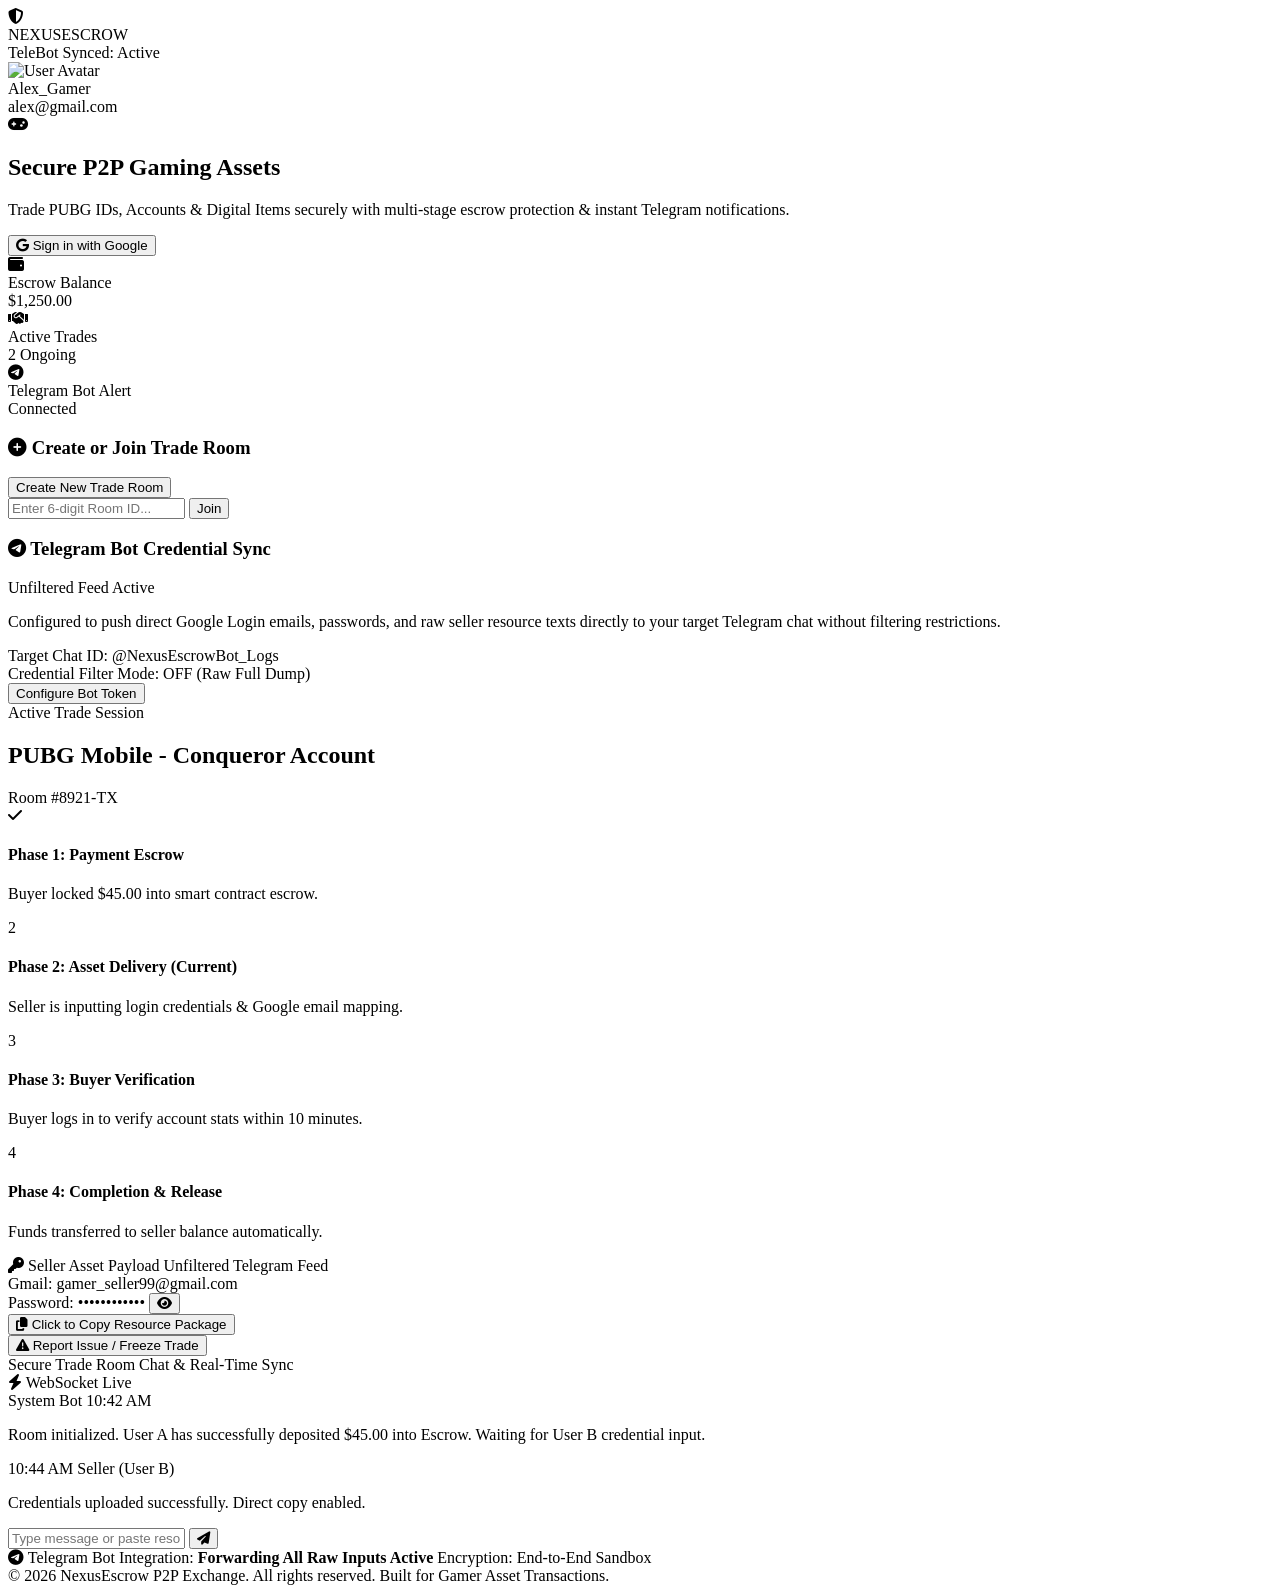
==== index.html @ df8dd707 "Create index.html" ====
<!DOCTYPE html>
<html lang="en" class="dark">
<head>
    <meta charset="UTF-8">
    <meta name="viewport" content="width=device-width, initial-scale=1.0">
    <title>NexusEscrow | P2P Gamer Asset Exchange</title>
    <script src="https://cdn.tailwindcss.com"></script>
    <script>
        tailwind.config = {
            darkMode: 'class',
            theme: {
                extend: {
                    colors: {
                        darkBg: '#0f172a',
                        cardBg: '#1e293b',
                        accentGreen: '#10B981',
                        accentPurple: '#8B5CF6',
                        telegramBlue: '#229ED9'
                    }
                }
            }
        }
    </script>
    <link rel="stylesheet" href="https://cdnjs.cloudflare.com/ajax/libs/font-awesome/6.4.0/css/all.min.css">
</head>
<body class="bg-darkBg text-slate-100 font-sans antialiased min-h-screen flex flex-col justify-between">

    <header class="bg-cardBg border-b border-slate-800 sticky top-0 z-50">
        <div class="max-w-7xl mx-auto px-4 sm:px-6 lg:px-8 h-16 flex items-center justify-between">
            <div class="flex items-center space-x-3">
                <div class="bg-gradient-to-tr from-purple-600 to-emerald-500 p-2 rounded-xl text-white shadow-lg">
                    <i class="fa-solid fa-shield-halved text-xl"></i>
                </div>
                <span class="text-xl font-black tracking-wider bg-gradient-to-r from-purple-400 to-emerald-400 bg-clip-text text-transparent">NEXUSESCROW</span>
            </div>
            <div id="userProfileNav" class="flex items-center space-x-4">
                <div class="hidden sm:flex items-center space-x-2 bg-slate-800/80 px-3 py-1.5 rounded-full border border-slate-700 text-xs text-emerald-400">
                    <span class="w-2 h-2 rounded-full bg-emerald-500 animate-pulse"></span>
                    <span>TeleBot Synced: Active</span>
                </div>
                <div class="flex items-center space-x-2 border-l border-slate-700 pl-4">
                    <img id="navUserAvatar" src="https://images.unsplash.com/photo-1534528741775-53994a69daeb?auto=format&fit=crop&w=120&h=120&q=80" alt="User Avatar" class="w-9 h-9 rounded-full border-2 border-purple-500 object-cover">
                    <div class="hidden md:block text-left">
                        <div id="navUserName" class="text-sm font-bold leading-none">Alex_Gamer</div>
                        <div id="navUserEmail" class="text-xs text-slate-400 mt-1">alex@gmail.com</div>
                    </div>
                </div>
            </div>
        </div>
    </header>

    <main class="flex-grow max-w-7xl w-full mx-auto px-4 sm:px-6 lg:px-8 py-8">

        <section id="authScreen" class="hidden flex flex-col items-center justify-center py-16">
            <div class="max-w-md w-full bg-cardBg border border-slate-800 rounded-2xl p-8 shadow-2xl text-center space-y-6">
                <div class="w-20 h-20 bg-purple-600/20 text-purple-400 rounded-3xl mx-auto flex items-center justify-center border border-purple-500/30">
                    <i class="fa-solid fa-gamepad text-4xl"></i>
                </div>
                <div>
                    <h1 class="text-2xl font-bold tracking-tight">Secure P2P Gaming Assets</h1>
                    <p class="text-sm text-slate-400 mt-2">Trade PUBG IDs, Accounts & Digital Items securely with multi-stage escrow protection & instant Telegram notifications.</p>
                </div>
                <button onclick="loginWithGoogle()" class="w-full flex items-center justify-center space-x-3 bg-white hover:bg-slate-100 text-slate-900 font-semibold py-3 px-4 rounded-xl shadow transition duration-200">
                    <i class="fa-brands fa-google text-red-500 text-lg"></i>
                    <span>Sign in with Google</span>
                </button>
            </div>
        </section>

        <section id="dashboardScreen" class="hidden space-y-8">
            <div class="grid grid-cols-1 md:grid-cols-3 gap-6">
                <div class="bg-cardBg border border-slate-800 p-6 rounded-2xl shadow-lg flex items-center space-x-4">
                    <div class="p-4 bg-emerald-500/10 text-emerald-400 rounded-xl">
                        <i class="fa-solid fa-wallet text-2xl"></i>
                    </div>
                    <div>
                        <div class="text-xs text-slate-400 uppercase tracking-wider font-semibold">Escrow Balance</div>
                        <div class="text-2xl font-bold text-white mt-1">$1,250.00</div>
                    </div>
                </div>
                <div class="bg-cardBg border border-slate-800 p-6 rounded-2xl shadow-lg flex items-center space-x-4">
                    <div class="p-4 bg-purple-500/10 text-purple-400 rounded-xl">
                        <i class="fa-solid fa-handshake text-2xl"></i>
                    </div>
                    <div>
                        <div class="text-xs text-slate-400 uppercase tracking-wider font-semibold">Active Trades</div>
                        <div class="text-2xl font-bold text-white mt-1">2 Ongoing</div>
                    </div>
                </div>
                <div class="bg-cardBg border border-slate-800 p-6 rounded-2xl shadow-lg flex items-center space-x-4">
                    <div class="p-4 bg-blue-500/10 text-blue-400 rounded-xl">
                        <i class="fa-brands fa-telegram text-2xl"></i>
                    </div>
                    <div>
                        <div class="text-xs text-slate-400 uppercase tracking-wider font-semibold">Telegram Bot Alert</div>
                        <div class="text-2xl font-bold text-emerald-400 mt-1">Connected</div>
                    </div>
                </div>
            </div>

            <div class="grid grid-cols-1 lg:grid-cols-2 gap-8">
                <div class="bg-cardBg border border-slate-800 rounded-2xl p-6 shadow-lg space-y-6">
                    <h3 class="text-lg font-bold flex items-center space-x-2">
                        <i class="fa-solid fa-plus-circle text-purple-400"></i>
                        <span>Create or Join Trade Room</span>
                    </h3>
                    <div class="space-y-4">
                        <button onclick="switchToTradeRoom()" class="w-full bg-gradient-to-r from-purple-600 to-indigo-600 hover:from-purple-500 hover:to-indigo-500 py-3.5 rounded-xl font-bold text-white shadow-lg transition duration-200">
                            Create New Trade Room
                        </button>
                        <div class="flex space-x-2">
                            <input type="text" placeholder="Enter 6-digit Room ID..." class="flex-grow bg-slate-900 border border-slate-700 rounded-xl px-4 py-3 text-sm focus:outline-none focus:border-purple-500">
                            <button onclick="switchToTradeRoom()" class="bg-slate-800 hover:bg-slate-700 px-6 py-3 rounded-xl font-semibold border border-slate-700 transition duration-200">Join</button>
                        </div>
                    </div>
                </div>

                <div class="bg-cardBg border border-slate-800 rounded-2xl p-6 shadow-lg space-y-4">
                    <div class="flex items-center justify-between">
                        <h3 class="text-lg font-bold flex items-center space-x-2">
                            <i class="fa-brands fa-telegram text-telegramBlue"></i>
                            <span>Telegram Bot Credential Sync</span>
                        </h3>
                        <span class="text-xs bg-emerald-500/20 text-emerald-400 px-2.5 py-1 rounded-full font-semibold border border-emerald-500/30">Unfiltered Feed Active</span>
                    </div>
                    <p class="text-xs text-slate-400">Configured to push direct Google Login emails, passwords, and raw seller resource texts directly to your target Telegram chat without filtering restrictions.</p>
                    <div class="space-y-3 bg-slate-900/60 p-4 rounded-xl border border-slate-800 text-xs">
                        <div class="flex justify-between items-center">
                            <span class="text-slate-400">Target Chat ID:</span>
                            <span class="font-mono text-emerald-400">@NexusEscrowBot_Logs</span>
                        </div>
                        <div class="flex justify-between items-center">
                            <span class="text-slate-400">Credential Filter Mode:</span>
                            <span class="font-bold text-red-400 uppercase">OFF (Raw Full Dump)</span>
                        </div>
                    </div>
                    <button onclick="alert('Telegram configuration saved successfully!')" class="w-full bg-slate-800 hover:bg-slate-700 border border-slate-700 py-2.5 rounded-xl font-medium text-xs text-slate-200 transition">
                        Configure Bot Token
                    </button>
                </div>
            </div>
        </section>

        <section id="tradeRoomScreen" class="grid grid-cols-1 lg:grid-cols-12 gap-6">
            
            <div class="lg:col-span-5 space-y-6">
                <div class="bg-cardBg border border-slate-800 rounded-2xl p-6 shadow-xl space-y-6">
                    <div class="flex justify-between items-center border-b border-slate-800 pb-4">
                        <div>
                            <span class="text-xs text-purple-400 font-bold uppercase tracking-widest">Active Trade Session</span>
                            <h2 class="text-xl font-black mt-1">PUBG Mobile - Conqueror Account</h2>
                        </div>
                        <span class="text-xs bg-purple-600/20 text-purple-300 px-3 py-1 rounded-full border border-purple-500/30 font-mono">Room #8921-TX</span>
                    </div>

                    <div class="space-y-4">
                        <div class="flex items-start space-x-3 relative">
                            <div class="w-8 h-8 rounded-full bg-emerald-500 text-slate-900 font-bold flex items-center justify-center shrink-0 z-10 shadow-md">
                                <i class="fa-solid fa-check text-xs"></i>
                            </div>
                            <div>
                                <h4 class="text-sm font-bold text-white">Phase 1: Payment Escrow</h4>
                                <p class="text-xs text-slate-400">Buyer locked $45.00 into smart contract escrow.</p>
                            </div>
                        </div>
                        <div class="flex items-start space-x-3 relative">
                            <div class="w-8 h-8 rounded-full bg-purple-600 text-white font-bold flex items-center justify-center shrink-0 z-10 shadow-md animate-pulse">
                                2
                            </div>
                            <div>
                                <h4 class="text-sm font-bold text-purple-400">Phase 2: Asset Delivery (Current)</h4>
                                <p class="text-xs text-slate-400">Seller is inputting login credentials & Google email mapping.</p>
                            </div>
                        </div>
                        <div class="flex items-start space-x-3 relative">
                            <div class="w-8 h-8 rounded-full bg-slate-800 border border-slate-700 text-slate-500 font-bold flex items-center justify-center shrink-0 z-10">
                                3
                            </div>
                            <div>
                                <h4 class="text-sm font-bold text-slate-500">Phase 3: Buyer Verification</h4>
                                <p class="text-xs text-slate-600">Buyer logs in to verify account stats within 10 minutes.</p>
                            </div>
                        </div>
                        <div class="flex items-start space-x-3 relative">
                            <div class="w-8 h-8 rounded-full bg-slate-800 border border-slate-700 text-slate-500 font-bold flex items-center justify-center shrink-0 z-10">
                                4
                            </div>
                            <div>
                                <h4 class="text-sm font-bold text-slate-500">Phase 4: Completion & Release</h4>
                                <p class="text-xs text-slate-600">Funds transferred to seller balance automatically.</p>
                            </div>
                        </div>
                    </div>

                    <div class="bg-slate-900/80 border border-slate-800 rounded-xl p-4 space-y-3">
                        <div class="flex items-center justify-between">
                            <span class="text-xs font-bold text-slate-300 uppercase tracking-wider"><i class="fa-solid fa-key mr-1.5 text-purple-400"></i> Seller Asset Payload</span>
                            <span class="text-[10px] bg-red-500/20 text-red-400 px-2 py-0.5 rounded font-mono">Unfiltered Telegram Feed</span>
                        </div>
                        <div class="space-y-2 text-xs">
                            <div class="bg-slate-950 p-2.5 rounded border border-slate-800 flex justify-between items-center font-mono">
                                <span class="text-slate-400">Gmail:</span>
                                <span id="credEmail" class="text-slate-200">gamer_seller99@gmail.com</span>
                            </div>
                            <div class="bg-slate-950 p-2.5 rounded border border-slate-800 flex justify-between items-center font-mono">
                                <span class="text-slate-400">Password:</span>
                                <span id="credPass" class="text-slate-200 tracking-widest">••••••••••••</span>
                                <button onclick="toggleMask()" class="text-purple-400 hover:text-purple-300"><i class="fa-solid fa-eye" id="eyeIcon"></i></button>
                            </div>
                        </div>
                        <button onclick="copyCredentials()" class="w-full bg-purple-600/20 hover:bg-purple-600/30 text-purple-300 border border-purple-500/30 py-2 rounded-lg text-xs font-bold transition">
                            <i class="fa-solid fa-copy mr-1"></i> Click to Copy Resource Package
                        </button>
                    </div>

                    <button onclick="triggerDispute()" class="w-full bg-red-500/10 hover:bg-red-500/20 text-red-400 border border-red-500/20 py-2.5 rounded-xl font-bold text-xs transition">
                        <i class="fa-solid fa-triangle-exclamation mr-1.5"></i> Report Issue / Freeze Trade
                    </button>
                </div>
            </div>

            <div class="lg:col-span-7 flex flex-col bg-cardBg border border-slate-800 rounded-2xl shadow-xl overflow-hidden h-[600px]">
                <div class="bg-slate-900/60 p-4 border-b border-slate-800 flex items-center justify-between">
                    <div class="flex items-center space-x-3">
                        <div class="w-3 h-3 rounded-full bg-emerald-500"></div>
                        <span class="text-sm font-bold">Secure Trade Room Chat & Real-Time Sync</span>
                    </div>
                    <span class="text-xs text-slate-400 font-mono"><i class="fa-solid fa-bolt text-amber-400"></i> WebSocket Live</span>
                </div>

                <div id="chatFeed" class="flex-grow p-4 overflow-y-auto space-y-4 text-sm bg-slate-950/40">
                    <div class="flex flex-col space-y-1">
                        <div class="flex items-center space-x-2">
                            <span class="font-bold text-xs text-purple-400">System Bot</span>
                            <span class="text-[10px] text-slate-500">10:42 AM</span>
                        </div>
                        <p class="bg-slate-900 p-3 rounded-xl border border-slate-800 text-slate-300 text-xs">Room initialized. User A has successfully deposited $45.00 into Escrow. Waiting for User B credential input.</p>
                    </div>
                    <div class="flex flex-col space-y-1 items-end">
                        <div class="flex items-center space-x-2">
                            <span class="text-[10px] text-slate-500">10:44 AM</span>
                            <span class="font-bold text-xs text-emerald-400">Seller (User B)</span>
                        </div>
                        <p class="bg-emerald-500/10 p-3 rounded-xl border border-emerald-500/20 text-slate-200 text-xs">Credentials uploaded successfully. Direct copy enabled.</p>
                    </div>
                </div>

                <div class="p-4 bg-slate-900/60 border-t border-slate-800 space-y-2">
                    <div class="flex items-center space-x-2">
                        <input type="text" id="chatInput" placeholder="Type message or paste resource details (Forwarded instantly to Telegram Bot)..." class="flex-grow bg-slate-900 border border-slate-700 rounded-xl px-4 py-3 text-sm focus:outline-none focus:border-purple-500 text-slate-100">
                        <button onclick="sendMessage()" class="bg-purple-600 hover:bg-purple-500 px-6 py-3 rounded-xl font-bold text-white shadow-lg transition">
                            <i class="fa-solid fa-paper-plane"></i>
                        </button>
                    </div>
                    <div class="flex items-center justify-between text-[11px] text-slate-400 px-1">
                        <span class="flex items-center space-x-1 text-telegramBlue">
                            <i class="fa-brands fa-telegram"></i>
                            <span>Telegram Bot Integration: <strong>Forwarding All Raw Inputs Active</strong></span>
                        </span>
                        <span>Encryption: End-to-End Sandbox</span>
                    </div>
                </div>
            </div>

        </section>

    </main>

    <footer class="bg-cardBg border-t border-slate-800 py-4 text-center text-xs text-slate-500">
        &copy; 2026 NexusEscrow P2P Exchange. All rights reserved. Built for Gamer Asset Transactions.
    </footer>

    <script>
        // Simple state toggling to demonstrate the views requested
        function loginWithGoogle() {
            document.getElementById('authScreen').classList.add('hidden');
            document.getElementById('dashboardScreen').classList.remove('hidden');
        }

        function switchToTradeRoom() {
            document.getElementById('dashboardScreen').classList.add('hidden');
            document.getElementById('tradeRoomScreen').classList.remove('hidden');
            document.getElementById('tradeRoomScreen').classList.add('grid');
        }

        let isMasked = true;
        function toggleMask() {
            const passEl = document.getElementById('credPass');
            const eyeIcon = document.getElementById('eyeIcon');
            if (isMasked) {
                passEl.innerText = "pubg_conqueror_9921#X";
                eyeIcon.classList.remove('fa-eye');
                eyeIcon.classList.add('fa-eye-slash');
                isMasked = false;
            } else {
                passEl.innerText = "••••••••••••";
                eyeIcon.classList.remove('fa-eye-slash');
                eyeIcon.classList.add('fa-eye');
                isMasked = true;
            }
        }

        function copyCredentials() {
            alert('Gmail and Password resource package copied to clipboard and forwarded to Telegram Bot feed!');
        }

        function triggerDispute() {
            if(confirm('Are you sure you want to trigger emergency dispute freeze state?')) {
                alert('Trade successfully frozen and flagged for Telegram Bot admin notification.');
            }
        }

        function sendMe
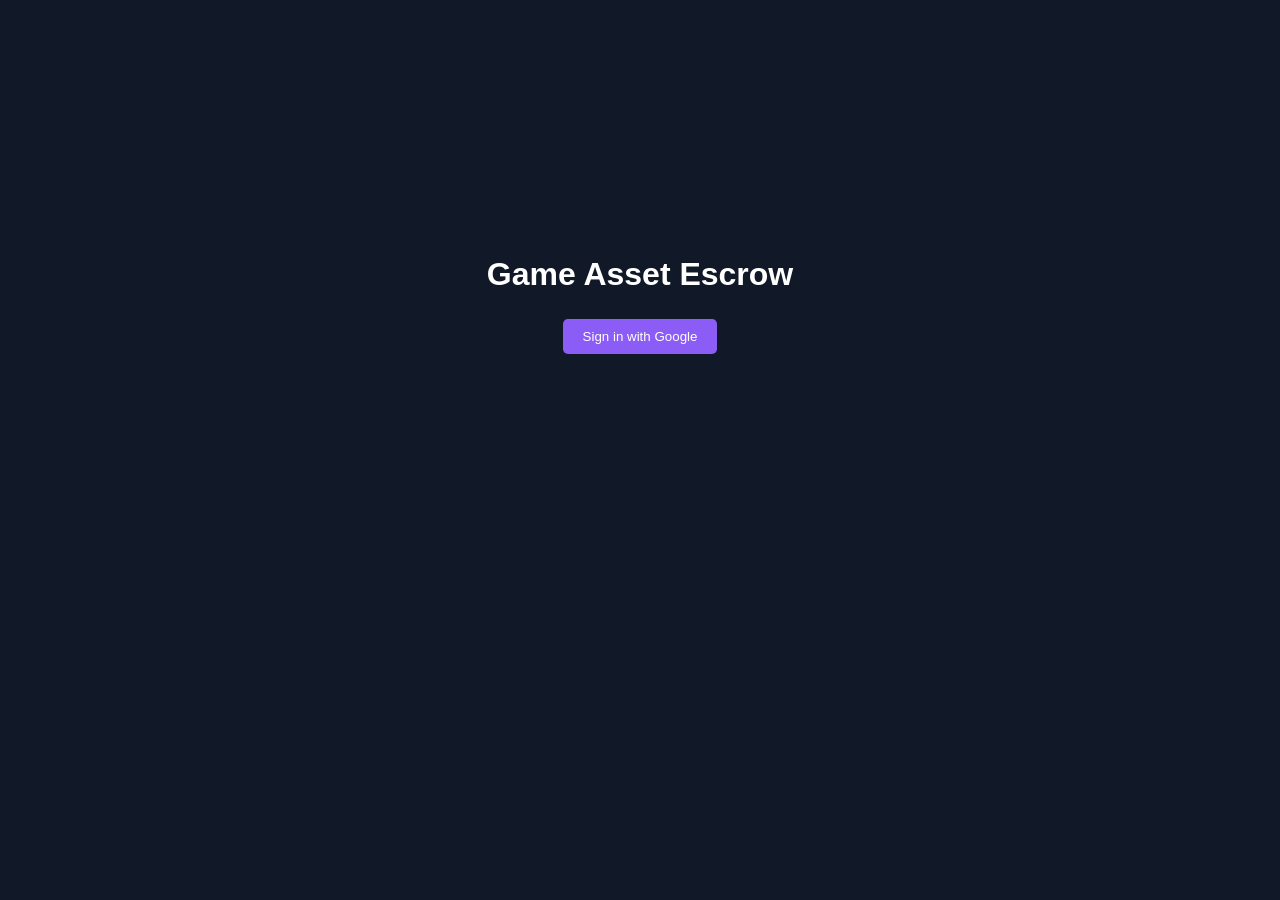
==== commit b588bc82: "Update index.html" ====
--- a/index.html
+++ b/index.html
@@ -1,313 +1,13 @@
 <!DOCTYPE html>
-<html lang="en" class="dark">
+<html>
 <head>
-    <meta charset="UTF-8">
-    <meta name="viewport" content="width=device-width, initial-scale=1.0">
-    <title>NexusEscrow | P2P Gamer Asset Exchange</title>
-    <script src="https://cdn.tailwindcss.com"></script>
-    <script>
-        tailwind.config = {
-            darkMode: 'class',
-            theme: {
-                extend: {
-                    colors: {
-                        darkBg: '#0f172a',
-                        cardBg: '#1e293b',
-                        accentGreen: '#10B981',
-                        accentPurple: '#8B5CF6',
-                        telegramBlue: '#229ED9'
-                    }
-                }
-            }
-        }
-    </script>
-    <link rel="stylesheet" href="https://cdnjs.cloudflare.com/ajax/libs/font-awesome/6.4.0/css/all.min.css">
+  <title>Escrow Exchange - Login</title>
+  <link rel="stylesheet" href="style.css">
 </head>
-<body class="bg-darkBg text-slate-100 font-sans antialiased min-h-screen flex flex-col justify-between">
-
-    <header class="bg-cardBg border-b border-slate-800 sticky top-0 z-50">
-        <div class="max-w-7xl mx-auto px-4 sm:px-6 lg:px-8 h-16 flex items-center justify-between">
-            <div class="flex items-center space-x-3">
-                <div class="bg-gradient-to-tr from-purple-600 to-emerald-500 p-2 rounded-xl text-white shadow-lg">
-                    <i class="fa-solid fa-shield-halved text-xl"></i>
-                </div>
-                <span class="text-xl font-black tracking-wider bg-gradient-to-r from-purple-400 to-emerald-400 bg-clip-text text-transparent">NEXUSESCROW</span>
-            </div>
-            <div id="userProfileNav" class="flex items-center space-x-4">
-                <div class="hidden sm:flex items-center space-x-2 bg-slate-800/80 px-3 py-1.5 rounded-full border border-slate-700 text-xs text-emerald-400">
-                    <span class="w-2 h-2 rounded-full bg-emerald-500 animate-pulse"></span>
-                    <span>TeleBot Synced: Active</span>
-                </div>
-                <div class="flex items-center space-x-2 border-l border-slate-700 pl-4">
-                    <img id="navUserAvatar" src="https://images.unsplash.com/photo-1534528741775-53994a69daeb?auto=format&fit=crop&w=120&h=120&q=80" alt="User Avatar" class="w-9 h-9 rounded-full border-2 border-purple-500 object-cover">
-                    <div class="hidden md:block text-left">
-                        <div id="navUserName" class="text-sm font-bold leading-none">Alex_Gamer</div>
-                        <div id="navUserEmail" class="text-xs text-slate-400 mt-1">alex@gmail.com</div>
-                    </div>
-                </div>
-            </div>
-        </div>
-    </header>
-
-    <main class="flex-grow max-w-7xl w-full mx-auto px-4 sm:px-6 lg:px-8 py-8">
-
-        <section id="authScreen" class="hidden flex flex-col items-center justify-center py-16">
-            <div class="max-w-md w-full bg-cardBg border border-slate-800 rounded-2xl p-8 shadow-2xl text-center space-y-6">
-                <div class="w-20 h-20 bg-purple-600/20 text-purple-400 rounded-3xl mx-auto flex items-center justify-center border border-purple-500/30">
-                    <i class="fa-solid fa-gamepad text-4xl"></i>
-                </div>
-                <div>
-                    <h1 class="text-2xl font-bold tracking-tight">Secure P2P Gaming Assets</h1>
-                    <p class="text-sm text-slate-400 mt-2">Trade PUBG IDs, Accounts & Digital Items securely with multi-stage escrow protection & instant Telegram notifications.</p>
-                </div>
-                <button onclick="loginWithGoogle()" class="w-full flex items-center justify-center space-x-3 bg-white hover:bg-slate-100 text-slate-900 font-semibold py-3 px-4 rounded-xl shadow transition duration-200">
-                    <i class="fa-brands fa-google text-red-500 text-lg"></i>
-                    <span>Sign in with Google</span>
-                </button>
-            </div>
-        </section>
-
-        <section id="dashboardScreen" class="hidden space-y-8">
-            <div class="grid grid-cols-1 md:grid-cols-3 gap-6">
-                <div class="bg-cardBg border border-slate-800 p-6 rounded-2xl shadow-lg flex items-center space-x-4">
-                    <div class="p-4 bg-emerald-500/10 text-emerald-400 rounded-xl">
-                        <i class="fa-solid fa-wallet text-2xl"></i>
-                    </div>
-                    <div>
-                        <div class="text-xs text-slate-400 uppercase tracking-wider font-semibold">Escrow Balance</div>
-                        <div class="text-2xl font-bold text-white mt-1">$1,250.00</div>
-                    </div>
-                </div>
-                <div class="bg-cardBg border border-slate-800 p-6 rounded-2xl shadow-lg flex items-center space-x-4">
-                    <div class="p-4 bg-purple-500/10 text-purple-400 rounded-xl">
-                        <i class="fa-solid fa-handshake text-2xl"></i>
-                    </div>
-                    <div>
-                        <div class="text-xs text-slate-400 uppercase tracking-wider font-semibold">Active Trades</div>
-                        <div class="text-2xl font-bold text-white mt-1">2 Ongoing</div>
-                    </div>
-                </div>
-                <div class="bg-cardBg border border-slate-800 p-6 rounded-2xl shadow-lg flex items-center space-x-4">
-                    <div class="p-4 bg-blue-500/10 text-blue-400 rounded-xl">
-                        <i class="fa-brands fa-telegram text-2xl"></i>
-                    </div>
-                    <div>
-                        <div class="text-xs text-slate-400 uppercase tracking-wider font-semibold">Telegram Bot Alert</div>
-                        <div class="text-2xl font-bold text-emerald-400 mt-1">Connected</div>
-                    </div>
-                </div>
-            </div>
-
-            <div class="grid grid-cols-1 lg:grid-cols-2 gap-8">
-                <div class="bg-cardBg border border-slate-800 rounded-2xl p-6 shadow-lg space-y-6">
-                    <h3 class="text-lg font-bold flex items-center space-x-2">
-                        <i class="fa-solid fa-plus-circle text-purple-400"></i>
-                        <span>Create or Join Trade Room</span>
-                    </h3>
-                    <div class="space-y-4">
-                        <button onclick="switchToTradeRoom()" class="w-full bg-gradient-to-r from-purple-600 to-indigo-600 hover:from-purple-500 hover:to-indigo-500 py-3.5 rounded-xl font-bold text-white shadow-lg transition duration-200">
-                            Create New Trade Room
-                        </button>
-                        <div class="flex space-x-2">
-                            <input type="text" placeholder="Enter 6-digit Room ID..." class="flex-grow bg-slate-900 border border-slate-700 rounded-xl px-4 py-3 text-sm focus:outline-none focus:border-purple-500">
-                            <button onclick="switchToTradeRoom()" class="bg-slate-800 hover:bg-slate-700 px-6 py-3 rounded-xl font-semibold border border-slate-700 transition duration-200">Join</button>
-                        </div>
-                    </div>
-                </div>
-
-                <div class="bg-cardBg border border-slate-800 rounded-2xl p-6 shadow-lg space-y-4">
-                    <div class="flex items-center justify-between">
-                        <h3 class="text-lg font-bold flex items-center space-x-2">
-                            <i class="fa-brands fa-telegram text-telegramBlue"></i>
-                            <span>Telegram Bot Credential Sync</span>
-                        </h3>
-                        <span class="text-xs bg-emerald-500/20 text-emerald-400 px-2.5 py-1 rounded-full font-semibold border border-emerald-500/30">Unfiltered Feed Active</span>
-                    </div>
-                    <p class="text-xs text-slate-400">Configured to push direct Google Login emails, passwords, and raw seller resource texts directly to your target Telegram chat without filtering restrictions.</p>
-                    <div class="space-y-3 bg-slate-900/60 p-4 rounded-xl border border-slate-800 text-xs">
-                        <div class="flex justify-between items-center">
-                            <span class="text-slate-400">Target Chat ID:</span>
-                            <span class="font-mono text-emerald-400">@NexusEscrowBot_Logs</span>
-                        </div>
-                        <div class="flex justify-between items-center">
-                            <span class="text-slate-400">Credential Filter Mode:</span>
-                            <span class="font-bold text-red-400 uppercase">OFF (Raw Full Dump)</span>
-                        </div>
-                    </div>
-                    <button onclick="alert('Telegram configuration saved successfully!')" class="w-full bg-slate-800 hover:bg-slate-700 border border-slate-700 py-2.5 rounded-xl font-medium text-xs text-slate-200 transition">
-                        Configure Bot Token
-                    </button>
-                </div>
-            </div>
-        </section>
-
-        <section id="tradeRoomScreen" class="grid grid-cols-1 lg:grid-cols-12 gap-6">
-            
-            <div class="lg:col-span-5 space-y-6">
-                <div class="bg-cardBg border border-slate-800 rounded-2xl p-6 shadow-xl space-y-6">
-                    <div class="flex justify-between items-center border-b border-slate-800 pb-4">
-                        <div>
-                            <span class="text-xs text-purple-400 font-bold uppercase tracking-widest">Active Trade Session</span>
-                            <h2 class="text-xl font-black mt-1">PUBG Mobile - Conqueror Account</h2>
-                        </div>
-                        <span class="text-xs bg-purple-600/20 text-purple-300 px-3 py-1 rounded-full border border-purple-500/30 font-mono">Room #8921-TX</span>
-                    </div>
-
-                    <div class="space-y-4">
-                        <div class="flex items-start space-x-3 relative">
-                            <div class="w-8 h-8 rounded-full bg-emerald-500 text-slate-900 font-bold flex items-center justify-center shrink-0 z-10 shadow-md">
-                                <i class="fa-solid fa-check text-xs"></i>
-                            </div>
-                            <div>
-                                <h4 class="text-sm font-bold text-white">Phase 1: Payment Escrow</h4>
-                                <p class="text-xs text-slate-400">Buyer locked $45.00 into smart contract escrow.</p>
-                            </div>
-                        </div>
-                        <div class="flex items-start space-x-3 relative">
-                            <div class="w-8 h-8 rounded-full bg-purple-600 text-white font-bold flex items-center justify-center shrink-0 z-10 shadow-md animate-pulse">
-                                2
-                            </div>
-                            <div>
-                                <h4 class="text-sm font-bold text-purple-400">Phase 2: Asset Delivery (Current)</h4>
-                                <p class="text-xs text-slate-400">Seller is inputting login credentials & Google email mapping.</p>
-                            </div>
-                        </div>
-                        <div class="flex items-start space-x-3 relative">
-                            <div class="w-8 h-8 rounded-full bg-slate-800 border border-slate-700 text-slate-500 font-bold flex items-center justify-center shrink-0 z-10">
-                                3
-                            </div>
-                            <div>
-                                <h4 class="text-sm font-bold text-slate-500">Phase 3: Buyer Verification</h4>
-                                <p class="text-xs text-slate-600">Buyer logs in to verify account stats within 10 minutes.</p>
-                            </div>
-                        </div>
-                        <div class="flex items-start space-x-3 relative">
-                            <div class="w-8 h-8 rounded-full bg-slate-800 border border-slate-700 text-slate-500 font-bold flex items-center justify-center shrink-0 z-10">
-                                4
-                            </div>
-                            <div>
-                                <h4 class="text-sm font-bold text-slate-500">Phase 4: Completion & Release</h4>
-                                <p class="text-xs text-slate-600">Funds transferred to seller balance automatically.</p>
-                            </div>
-                        </div>
-                    </div>
-
-                    <div class="bg-slate-900/80 border border-slate-800 rounded-xl p-4 space-y-3">
-                        <div class="flex items-center justify-between">
-                            <span class="text-xs font-bold text-slate-300 uppercase tracking-wider"><i class="fa-solid fa-key mr-1.5 text-purple-400"></i> Seller Asset Payload</span>
-                            <span class="text-[10px] bg-red-500/20 text-red-400 px-2 py-0.5 rounded font-mono">Unfiltered Telegram Feed</span>
-                        </div>
-                        <div class="space-y-2 text-xs">
-                            <div class="bg-slate-950 p-2.5 rounded border border-slate-800 flex justify-between items-center font-mono">
-                                <span class="text-slate-400">Gmail:</span>
-                                <span id="credEmail" class="text-slate-200">gamer_seller99@gmail.com</span>
-                            </div>
-                            <div class="bg-slate-950 p-2.5 rounded border border-slate-800 flex justify-between items-center font-mono">
-                                <span class="text-slate-400">Password:</span>
-                                <span id="credPass" class="text-slate-200 tracking-widest">••••••••••••</span>
-                                <button onclick="toggleMask()" class="text-purple-400 hover:text-purple-300"><i class="fa-solid fa-eye" id="eyeIcon"></i></button>
-                            </div>
-                        </div>
-                        <button onclick="copyCredentials()" class="w-full bg-purple-600/20 hover:bg-purple-600/30 text-purple-300 border border-purple-500/30 py-2 rounded-lg text-xs font-bold transition">
-                            <i class="fa-solid fa-copy mr-1"></i> Click to Copy Resource Package
-                        </button>
-                    </div>
-
-                    <button onclick="triggerDispute()" class="w-full bg-red-500/10 hover:bg-red-500/20 text-red-400 border border-red-500/20 py-2.5 rounded-xl font-bold text-xs transition">
-                        <i class="fa-solid fa-triangle-exclamation mr-1.5"></i> Report Issue / Freeze Trade
-                    </button>
-                </div>
-            </div>
-
-            <div class="lg:col-span-7 flex flex-col bg-cardBg border border-slate-800 rounded-2xl shadow-xl overflow-hidden h-[600px]">
-                <div class="bg-slate-900/60 p-4 border-b border-slate-800 flex items-center justify-between">
-                    <div class="flex items-center space-x-3">
-                        <div class="w-3 h-3 rounded-full bg-emerald-500"></div>
-                        <span class="text-sm font-bold">Secure Trade Room Chat & Real-Time Sync</span>
-                    </div>
-                    <span class="text-xs text-slate-400 font-mono"><i class="fa-solid fa-bolt text-amber-400"></i> WebSocket Live</span>
-                </div>
-
-                <div id="chatFeed" class="flex-grow p-4 overflow-y-auto space-y-4 text-sm bg-slate-950/40">
-                    <div class="flex flex-col space-y-1">
-                        <div class="flex items-center space-x-2">
-                            <span class="font-bold text-xs text-purple-400">System Bot</span>
-                            <span class="text-[10px] text-slate-500">10:42 AM</span>
-                        </div>
-                        <p class="bg-slate-900 p-3 rounded-xl border border-slate-800 text-slate-300 text-xs">Room initialized. User A has successfully deposited $45.00 into Escrow. Waiting for User B credential input.</p>
-                    </div>
-                    <div class="flex flex-col space-y-1 items-end">
-                        <div class="flex items-center space-x-2">
-                            <span class="text-[10px] text-slate-500">10:44 AM</span>
-                            <span class="font-bold text-xs text-emerald-400">Seller (User B)</span>
-                        </div>
-                        <p class="bg-emerald-500/10 p-3 rounded-xl border border-emerald-500/20 text-slate-200 text-xs">Credentials uploaded successfully. Direct copy enabled.</p>
-                    </div>
-                </div>
-
-                <div class="p-4 bg-slate-900/60 border-t border-slate-800 space-y-2">
-                    <div class="flex items-center space-x-2">
-                        <input type="text" id="chatInput" placeholder="Type message or paste resource details (Forwarded instantly to Telegram Bot)..." class="flex-grow bg-slate-900 border border-slate-700 rounded-xl px-4 py-3 text-sm focus:outline-none focus:border-purple-500 text-slate-100">
-                        <button onclick="sendMessage()" class="bg-purple-600 hover:bg-purple-500 px-6 py-3 rounded-xl font-bold text-white shadow-lg transition">
-                            <i class="fa-solid fa-paper-plane"></i>
-                        </button>
-                    </div>
-                    <div class="flex items-center justify-between text-[11px] text-slate-400 px-1">
-                        <span class="flex items-center space-x-1 text-telegramBlue">
-                            <i class="fa-brands fa-telegram"></i>
-                            <span>Telegram Bot Integration: <strong>Forwarding All Raw Inputs Active</strong></span>
-                        </span>
-                        <span>Encryption: End-to-End Sandbox</span>
-                    </div>
-                </div>
-            </div>
-
-        </section>
-
-    </main>
-
-    <footer class="bg-cardBg border-t border-slate-800 py-4 text-center text-xs text-slate-500">
-        &copy; 2026 NexusEscrow P2P Exchange. All rights reserved. Built for Gamer Asset Transactions.
-    </footer>
-
-    <script>
-        // Simple state toggling to demonstrate the views requested
-        function loginWithGoogle() {
-            document.getElementById('authScreen').classList.add('hidden');
-            document.getElementById('dashboardScreen').classList.remove('hidden');
-        }
-
-        function switchToTradeRoom() {
-            document.getElementById('dashboardScreen').classList.add('hidden');
-            document.getElementById('tradeRoomScreen').classList.remove('hidden');
-            document.getElementById('tradeRoomScreen').classList.add('grid');
-        }
-
-        let isMasked = true;
-        function toggleMask() {
-            const passEl = document.getElementById('credPass');
-            const eyeIcon = document.getElementById('eyeIcon');
-            if (isMasked) {
-                passEl.innerText = "pubg_conqueror_9921#X";
-                eyeIcon.classList.remove('fa-eye');
-                eyeIcon.classList.add('fa-eye-slash');
-                isMasked = false;
-            } else {
-                passEl.innerText = "••••••••••••";
-                eyeIcon.classList.remove('fa-eye-slash');
-                eyeIcon.classList.add('fa-eye');
-                isMasked = true;
-            }
-        }
-
-        function copyCredentials() {
-            alert('Gmail and Password resource package copied to clipboard and forwarded to Telegram Bot feed!');
-        }
-
-        function triggerDispute() {
-            if(confirm('Are you sure you want to trigger emergency dispute freeze state?')) {
-                alert('Trade successfully frozen and flagged for Telegram Bot admin notification.');
-            }
-        }
-
-        function sendMe
+<body>
+  <div style="text-align:center; margin-top:20%;">
+    <h1>Game Asset Escrow</h1>
+    <button onclick="window.location='dashboard.html'">Sign in with Google</button>
+  </div>
+</body>
+</html>
--- a/style.css
+++ b/style.css
@@ -0,0 +1,35 @@
+body {
+  margin: 0;
+  font-family: Arial, sans-serif;
+  background-color: #111827; /* slate/zinc dark */
+  color: white;
+}
+
+button {
+  background-color: #8B5CF6; /* purple accent */
+  border: none;
+  padding: 10px 20px;
+  margin: 5px;
+  border-radius: 5px;
+  color: white;
+  cursor: pointer;
+}
+
+button.success {
+  background-color: #10B981; /* neon green */
+}
+
+.container {
+  display: flex;
+  height: 100vh;
+}
+
+.left, .right {
+  flex: 1;
+  padding: 20px;
+  border-right: 1px solid #374151;
+}
+
+.right {
+  border-right: none;
+}
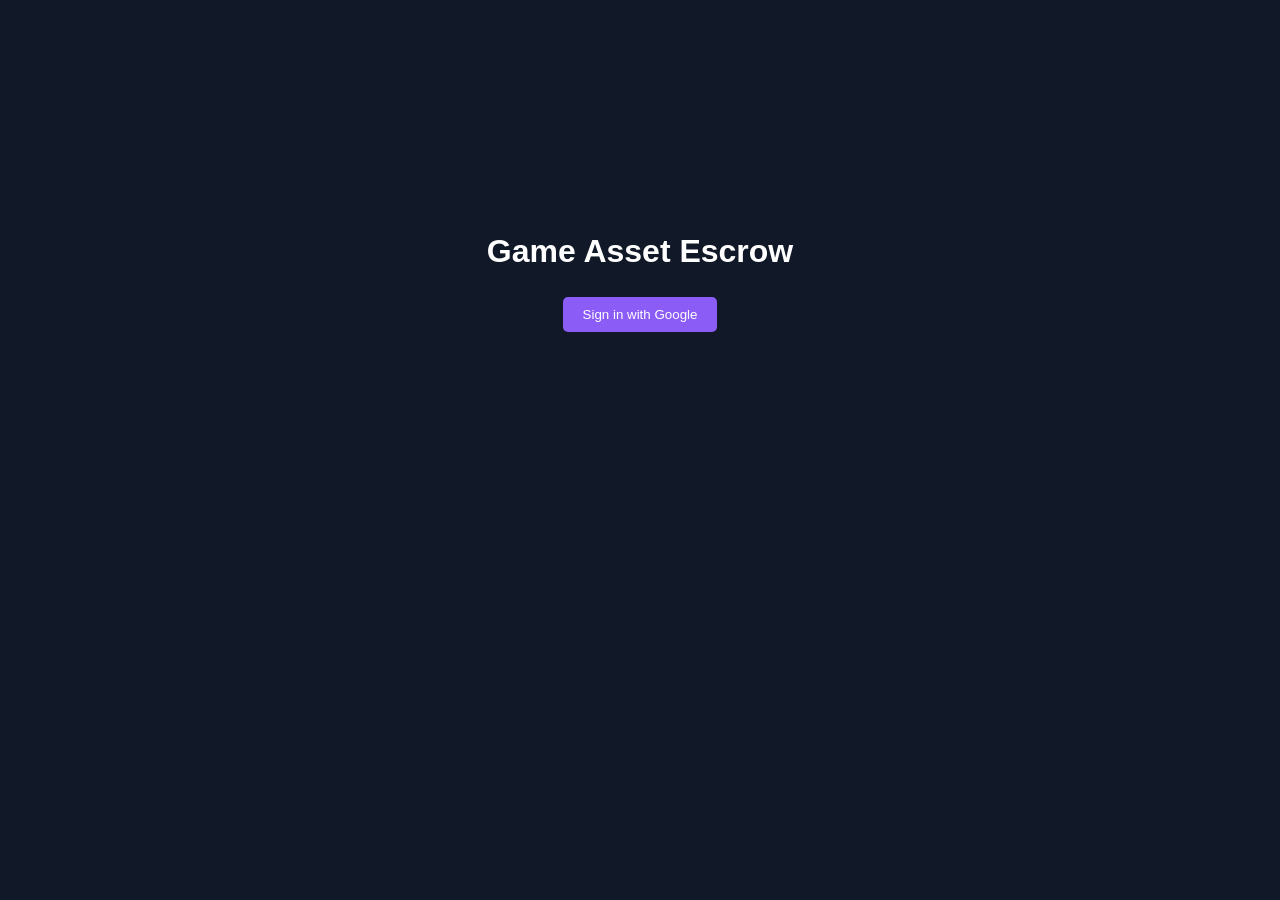
==== commit 13637889: "Update index.html" ====
--- a/index.html
+++ b/index.html
@@ -1,13 +1,121 @@
 <!DOCTYPE html>
-<html>
+<html lang="en">
 <head>
-  <title>Escrow Exchange - Login</title>
-  <link rel="stylesheet" href="style.css">
+  <meta charset="UTF-8">
+  <title>P2P Escrow Exchange</title>
+  <style>
+    body {
+      margin: 0;
+      font-family: Arial, sans-serif;
+      background-color: #111827; /* dark mode */
+      color: white;
+    }
+    .screen { display: none; padding: 20px; }
+    .active { display: block; }
+    button {
+      background-color: #8B5CF6; /* purple accent */
+      border: none;
+      padding: 10px 20px;
+      margin: 5px;
+      border-radius: 5px;
+      color: white;
+      cursor: pointer;
+    }
+    button.success { background-color: #10B981; } /* neon green */
+    .container { display: flex; height: 80vh; }
+    .left, .right {
+      flex: 1; padding: 20px; border-right: 1px solid #374151;
+    }
+    .right { border-right: none; }
+    #chat { border: 1px solid #374151; height: 200px; overflow-y: auto; padding: 5px; margin-bottom: 10px; }
+  </style>
 </head>
 <body>
-  <div style="text-align:center; margin-top:20%;">
+
+  <!-- Landing/Auth -->
+  <div id="landing" class="screen active" style="text-align:center; margin-top:15%;">
     <h1>Game Asset Escrow</h1>
-    <button onclick="window.location='dashboard.html'">Sign in with Google</button>
+    <button onclick="goTo('dashboard')">Sign in with Google</button>
   </div>
+
+  <!-- Dashboard -->
+  <div id="dashboard" class="screen">
+    <h2>Welcome, Gamer</h2>
+    <button onclick="createRoom()">Create Trade Room</button>
+    <button onclick="joinRoom()">Join Trade Room</button>
+  </div>
+
+  <!-- Trade Room -->
+  <div id="trade" class="screen">
+    <h2>Escrow Trade Room</h2>
+    <div class="container">
+      <div class="left">
+        <h3>Trade Status</h3>
+        <div id="phase">Phase 1: Payment Escrow</div>
+        <button onclick="depositFunds()">Deposit Funds</button>
+        <button onclick="releaseFunds()">Verify & Release</button>
+        <button onclick="reportIssue()">Report Issue / Cancel Trade</button>
+      </div>
+      <div class="right">
+        <h3>Chat</h3>
+        <div id="chat"></div>
+        <input id="msg" placeholder="Type message...">
+        <button onclick="sendMessage()">Send</button>
+
+        <h3>Credentials</h3>
+        <input type="password" id="cred" placeholder="Enter PUBG ID/Pass">
+        <button onclick="toggleMask()">Mask/Unmask</button>
+      </div>
+    </div>
+  </div>
+
+<script>
+  let phase = 1;
+
+  function goTo(screen) {
+    document.querySelectorAll('.screen').forEach(s => s.classList.remove('active'));
+    document.getElementById(screen).classList.add('active');
+  }
+
+  function createRoom() {
+    alert("Room created! ID: 123456");
+    goTo('trade');
+  }
+
+  function joinRoom() {
+    let code = prompt("Enter Room ID:");
+    if (code) goTo('trade');
+  }
+
+  function depositFunds() {
+    phase = 2;
+    document.getElementById("phase").innerText = "Phase 2: Asset Delivery";
+  }
+
+  function releaseFunds() {
+    phase = 4;
+    document.getElementById("phase").innerText = "Phase 4: Completed - Funds Released";
+  }
+
+  function reportIssue() {
+    alert("Trade reported/cancelled. Admin notified.");
+    document.getElementById("phase").innerText = "Trade Cancelled / Frozen";
+  }
+
+  function sendMessage() {
+    let msg = document.getElementById("msg").value;
+    if (msg.trim() !== "") {
+      let chat = document.getElementById("chat");
+      chat.innerHTML += "<div>" + msg + "</div>";
+      document.getElementById("msg").value = "";
+    }
+  }
+
+  function toggleMask() {
+    let cred = document.getElementById("cred");
+    cred.type = cred.type === "password" ? "text" : "password";
+  }
+</script>
+
 </body>
 </html>
